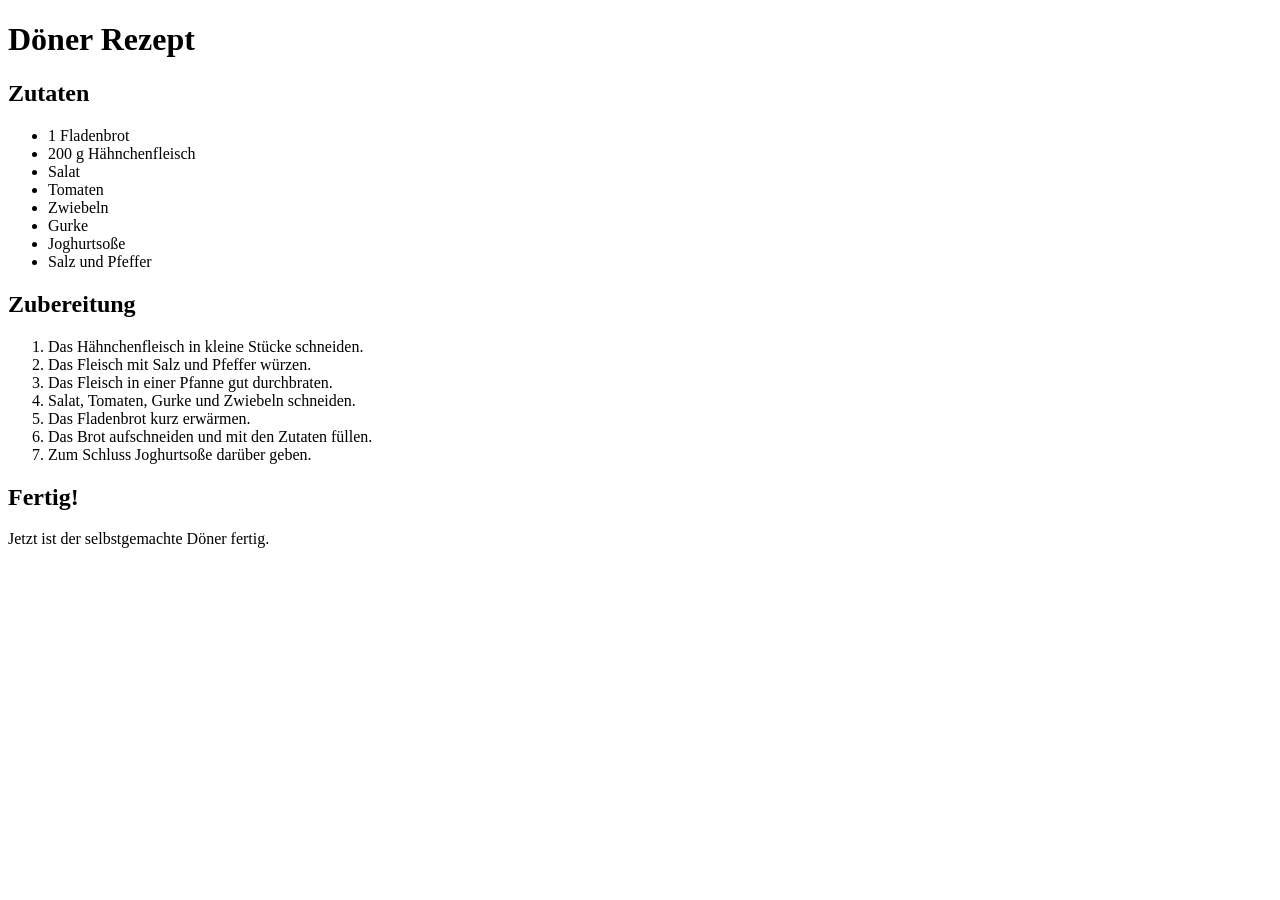
==== Rezept.html @ 31fc4772 "1.Rezept" ====
<!DOCTYPE html>
<html>
<head>
    <title>Döner Rezept</title>
</head>

<body>

    <h1>Döner Rezept</h1>

    <h2>Zutaten</h2>
    <ul>
        <li>1 Fladenbrot</li>
        <li>200 g Hähnchenfleisch</li>
        <li>Salat</li>
        <li>Tomaten</li>
        <li>Zwiebeln</li>
        <li>Gurke</li>
        <li>Joghurtsoße</li>
        <li>Salz und Pfeffer</li>
    </ul>

    <h2>Zubereitung</h2>
    <ol>
        <li>Das Hähnchenfleisch in kleine Stücke schneiden.</li>
        <li>Das Fleisch mit Salz und Pfeffer würzen.</li>
        <li>Das Fleisch in einer Pfanne gut durchbraten.</li>
        <li>Salat, Tomaten, Gurke und Zwiebeln schneiden.</li>
        <li>Das Fladenbrot kurz erwärmen.</li>
        <li>Das Brot aufschneiden und mit den Zutaten füllen.</li>
        <li>Zum Schluss Joghurtsoße darüber geben.</li>
    </ol>

    <h2>Fertig!</h2>
    <p>Jetzt ist der selbstgemachte Döner fertig.</p>

</body>
</html>
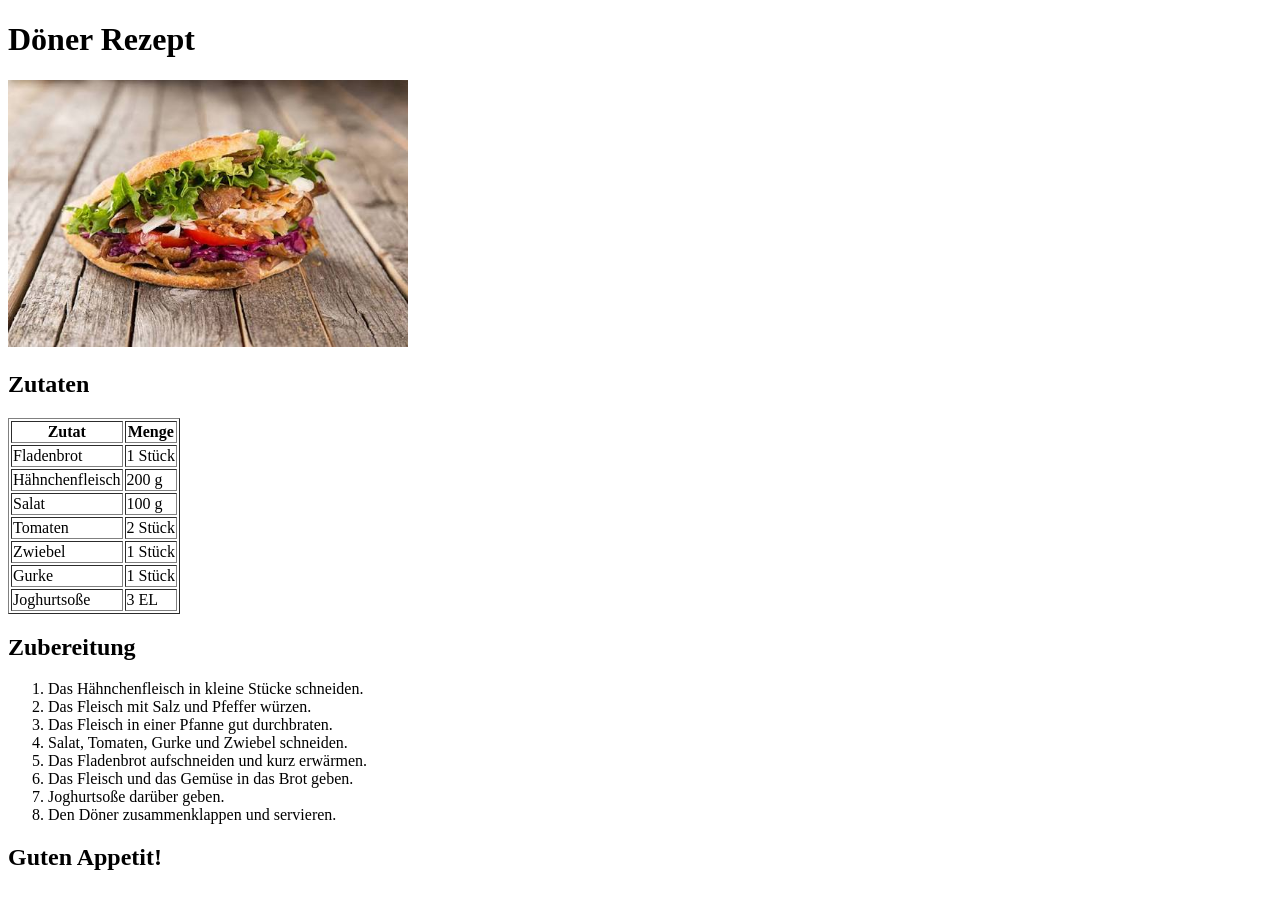
==== commit bb3cee19: "Rezept" ====
--- a/Rezept.html
+++ b/Rezept.html
@@ -8,31 +8,59 @@
 
     <h1>Döner Rezept</h1>
 
+    <img src="Döner.jpg" alt="Döner" width="400">
+
     <h2>Zutaten</h2>
-    <ul>
-        <li>1 Fladenbrot</li>
-        <li>200 g Hähnchenfleisch</li>
-        <li>Salat</li>
-        <li>Tomaten</li>
-        <li>Zwiebeln</li>
-        <li>Gurke</li>
-        <li>Joghurtsoße</li>
-        <li>Salz und Pfeffer</li>
-    </ul>
+
+    <table border="1">
+        <tr>
+            <th>Zutat</th>
+            <th>Menge</th>
+        </tr>
+        <tr>
+            <td>Fladenbrot</td>
+            <td>1 Stück</td>
+        </tr>
+        <tr>
+            <td>Hähnchenfleisch</td>
+            <td>200 g</td>
+        </tr>
+        <tr>
+            <td>Salat</td>
+            <td>100 g</td>
+        </tr>
+        <tr>
+            <td>Tomaten</td>
+            <td>2 Stück</td>
+        </tr>
+        <tr>
+            <td>Zwiebel</td>
+            <td>1 Stück</td>
+        </tr>
+        <tr>
+            <td>Gurke</td>
+            <td>1 Stück</td>
+        </tr>
+        <tr>
+            <td>Joghurtsoße</td>
+            <td>3 EL</td>
+        </tr>
+    </table>
 
     <h2>Zubereitung</h2>
+
     <ol>
         <li>Das Hähnchenfleisch in kleine Stücke schneiden.</li>
         <li>Das Fleisch mit Salz und Pfeffer würzen.</li>
         <li>Das Fleisch in einer Pfanne gut durchbraten.</li>
-        <li>Salat, Tomaten, Gurke und Zwiebeln schneiden.</li>
-        <li>Das Fladenbrot kurz erwärmen.</li>
-        <li>Das Brot aufschneiden und mit den Zutaten füllen.</li>
-        <li>Zum Schluss Joghurtsoße darüber geben.</li>
+        <li>Salat, Tomaten, Gurke und Zwiebel schneiden.</li>
+        <li>Das Fladenbrot aufschneiden und kurz erwärmen.</li>
+        <li>Das Fleisch und das Gemüse in das Brot geben.</li>
+        <li>Joghurtsoße darüber geben.</li>
+        <li>Den Döner zusammenklappen und servieren.</li>
     </ol>
 
-    <h2>Fertig!</h2>
-    <p>Jetzt ist der selbstgemachte Döner fertig.</p>
+    <h2>Guten Appetit!</h2>
 
 </body>
 </html>
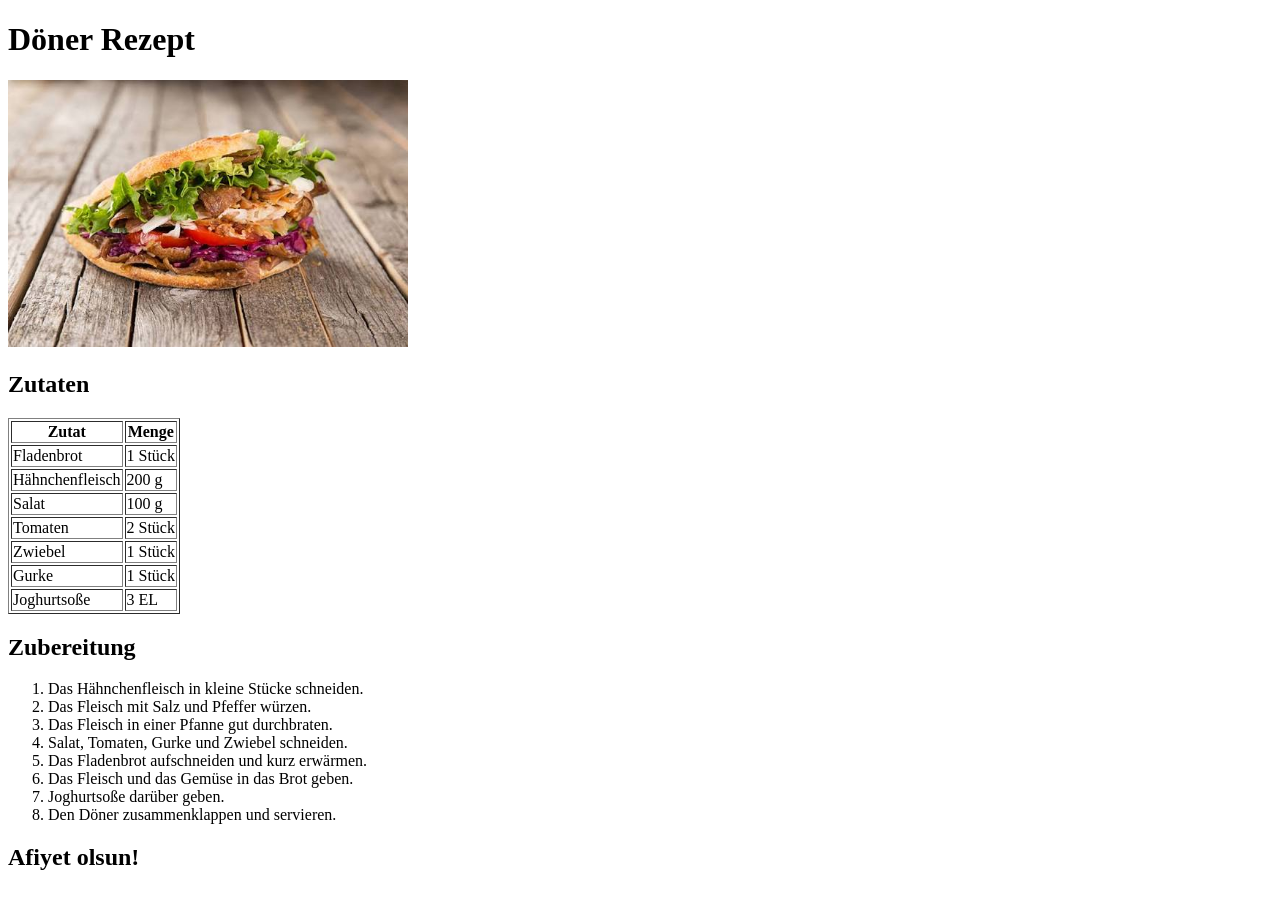
==== commit b8c75fa8: "Afiyet olsun!" ====
--- a/Rezept.html
+++ b/Rezept.html
@@ -60,7 +60,7 @@
         <li>Den Döner zusammenklappen und servieren.</li>
     </ol>
 
-    <h2>Guten Appetit!</h2>
+    <h2>Afiyet olsun!</h2>
 
 </body>
 </html>
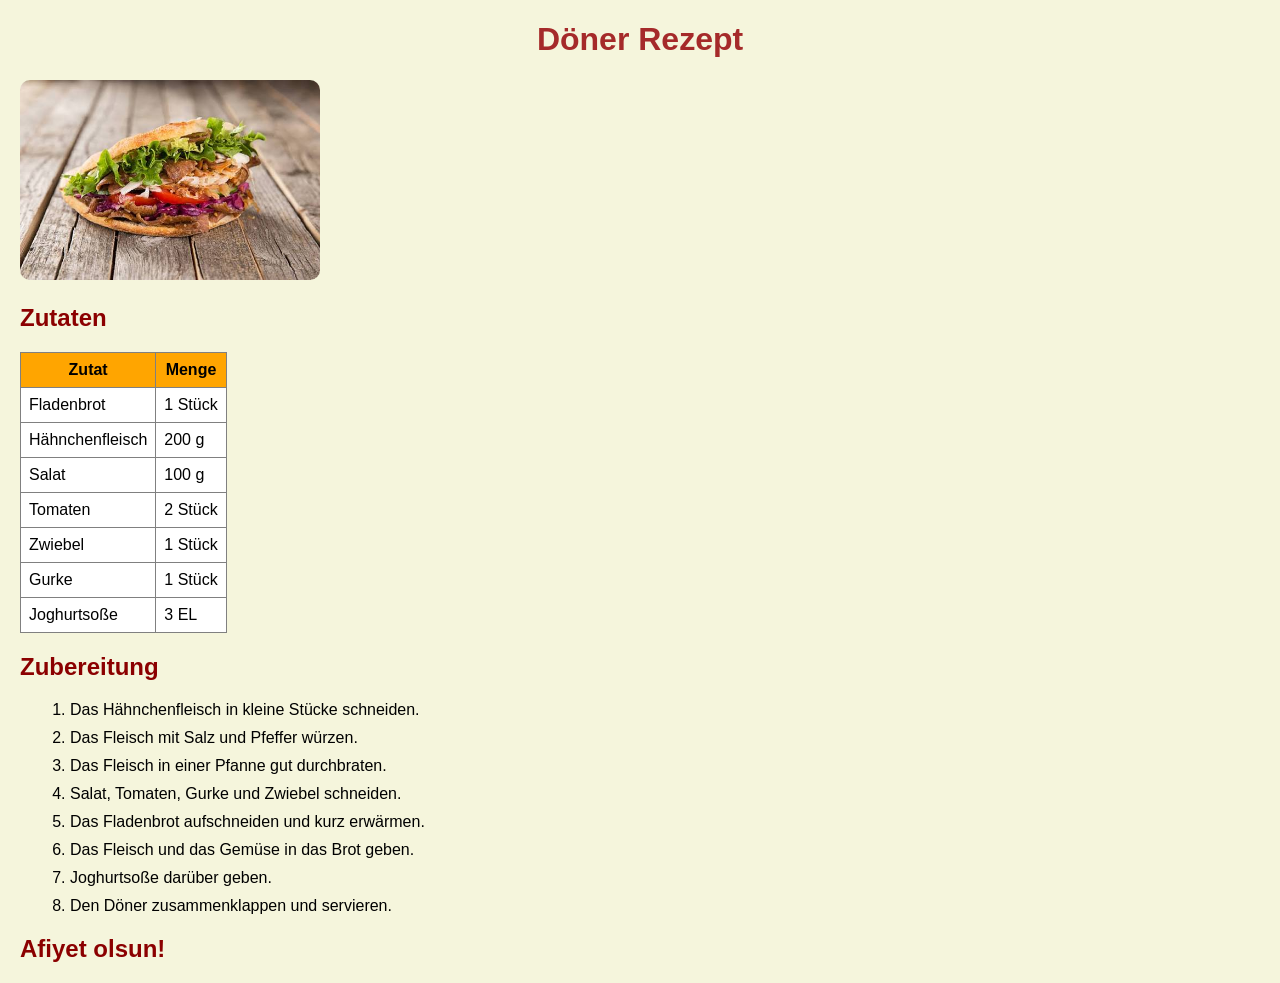
==== commit 4bb9e092: "." ====
--- a/Rezept.html
+++ b/Rezept.html
@@ -2,6 +2,7 @@
 <html>
 <head>
     <title>Döner Rezept</title>
+    <link rel="stylesheet" href="styles.css">
 </head>
 
 <body>
@@ -9,6 +10,7 @@
     <h1>Döner Rezept</h1>
 
     <img src="Döner.jpg" alt="Döner" width="400">
+    
 
     <h2>Zutaten</h2>
 
--- a/styles.css
+++ b/styles.css
@@ -0,0 +1,37 @@
+
+body {
+    background-color: beige;
+    font-family: Arial;
+    margin: 20px;
+}
+
+h1 {
+    color: brown;
+    text-align: center;
+}
+
+h2 {
+    color: darkred;
+}
+
+img {
+    width: 300px;
+    border-radius: 10px;
+}
+
+table {
+    background-color: white;
+    border-collapse: collapse;
+}
+
+th {
+    background-color: orange;
+}
+
+td, th {
+    padding: 8px;
+}
+
+li {
+    margin: 10px;
+}
